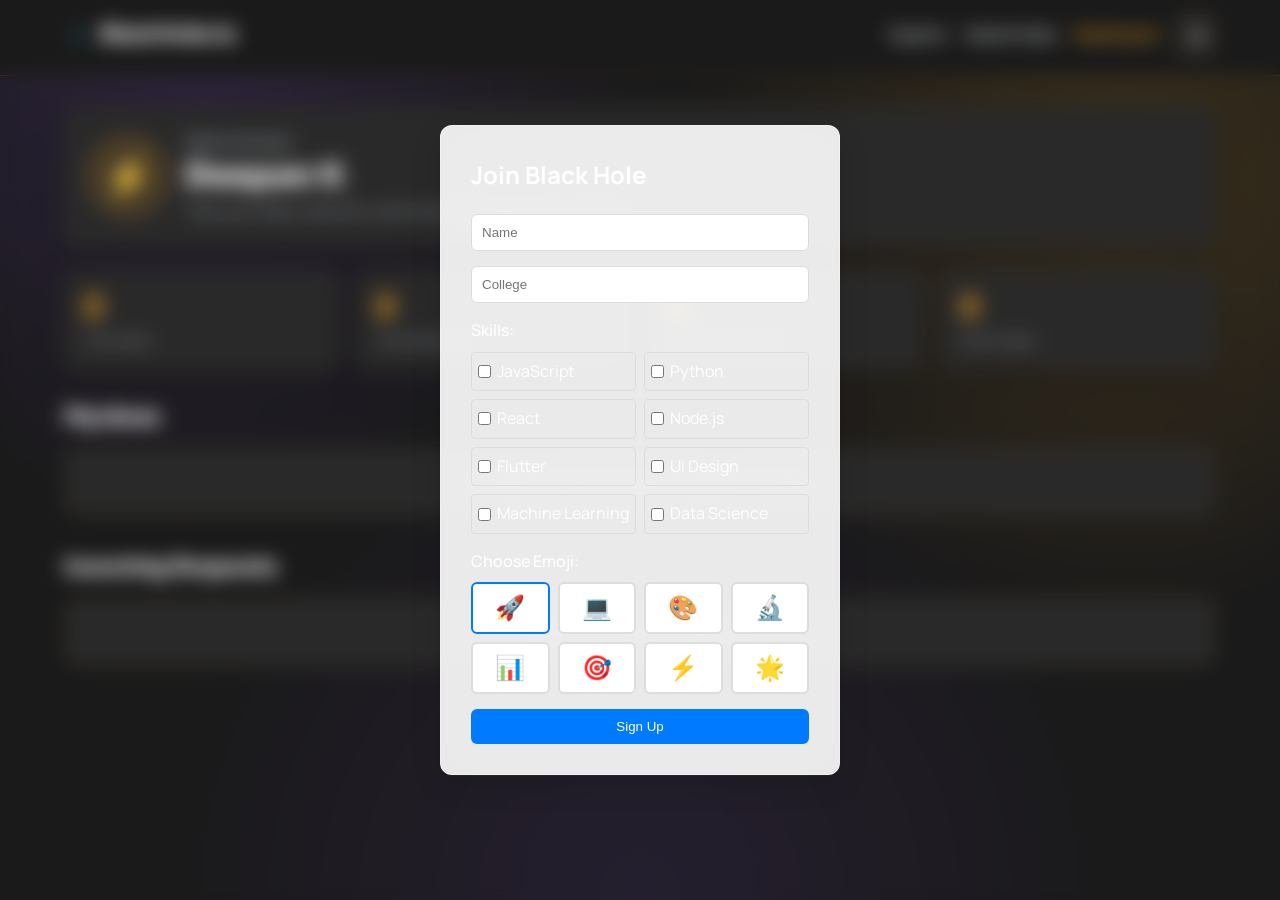
==== dashboard.html @ 7dafb569 "Complete BlackHole.io project - UI, AI validation, team matching" ====
<!DOCTYPE html>
<html lang="en">
<head>
    <meta charset="UTF-8">
    <meta name="viewport" content="width=device-width, initial-scale=1.0">
    <title>Dashboard | BlackHole.io</title>
    <link rel="preconnect" href="https://fonts.googleapis.com">
    <link rel="preconnect" href="https://fonts.gstatic.com" crossorigin>
    <link href="https://fonts.googleapis.com/css2?family=Manrope:wght@400;500;600;700;800&family=Sora:wght@600;700;800&display=swap" rel="stylesheet">
    <link rel="stylesheet" href="https://cdnjs.cloudflare.com/ajax/libs/font-awesome/6.5.2/css/all.min.css" integrity="sha512-SnH5WK+bZxgPHs44uWix+LLJAJ9/2PkPKZ5QiAj6Ta86w+fsb2TkR4j8J4J8L+H5Qz8C4W2Y8M2R7N2R5Q4hQ==" crossorigin="anonymous" referrerpolicy="no-referrer">
    <link rel="stylesheet" href="css/main.css">
    <link rel="stylesheet" href="css/animations.css">
    <link rel="stylesheet" href="css/cards.css">
    <link rel="stylesheet" href="css/components.css">
    <style>
        :root {
            --bg: #000000;
            --surface: #111111;
            --surface-soft: #161616;
            --text: #ffffff;
            --muted: #9ca3af;
            --gold: #f59e0b;
            --purple: #7c3aed;
            --green: #22c55e;
            --danger: #ef4444;
            --border: rgba(255, 255, 255, 0.12);
        }

        * {
            margin: 0;
            padding: 0;
            box-sizing: border-box;
        }

        body {
            min-height: 100vh;
            color: var(--text);
            font-family: "Manrope", "Segoe UI", sans-serif;
            background:
                radial-gradient(circle at 16% 8%, rgba(124, 58, 237, 0.16), transparent 34%),
                radial-gradient(circle at 88% 20%, rgba(245, 158, 11, 0.15), transparent 34%),
                radial-gradient(circle at 50% 100%, rgba(124, 58, 237, 0.1), transparent 45%),
                var(--bg);
        }

        .brand,
        .welcome-title,
        .section-title,
        .idea-title {
            font-family: "Sora", "Manrope", sans-serif;
        }

        .navbar {
            position: sticky;
            top: 0;
            z-index: 120;
            background: #000000;
            border-bottom: 1px solid rgba(245, 158, 11, 0.26);
            backdrop-filter: blur(8px);
        }

        .navbar-content {
            max-width: 1200px;
            margin: 0 auto;
            padding: 0 24px;
            min-height: 70px;
            display: flex;
            align-items: center;
            justify-content: space-between;
            gap: 16px;
        }

        .brand {
            display: flex;
            align-items: center;
            gap: 8px;
            font-size: 1.3rem;
            font-weight: 800;
            letter-spacing: -0.01em;
            color: #ffffff;
        }

        .brand img {
            width: 28px;
            height: 28px;
            object-fit: contain;
            border-radius: 6px;
        }

        .nav-links {
            display: flex;
            align-items: center;
            gap: 18px;
        }

        .nav-link {
            text-decoration: none;
            color: #d1d5db;
            font-weight: 600;
            transition: color 0.2s ease;
        }

        .nav-link:hover,
        .nav-link.active {
            color: var(--gold);
        }

        .notification-btn {
            position: relative;
            width: 40px;
            height: 40px;
            border-radius: 11px;
            border: 1px solid rgba(245, 158, 11, 0.32);
            background: #111111;
            display: inline-flex;
            align-items: center;
            justify-content: center;
            color: #f3f4f6;
            font-size: 1.1rem;
            cursor: pointer;
            transition: transform 0.2s ease, border-color 0.2s ease;
        }

        .notification-btn i {
            font-size: 0.95rem;
        }

        .notification-btn:hover {
            transform: translateY(-1px);
            border-color: rgba(245, 158, 11, 0.6);
        }

        .notification-badge {
            position: absolute;
            top: -7px;
            right: -7px;
            min-width: 20px;
            height: 20px;
            border-radius: 999px;
            padding: 0 6px;
            display: inline-flex;
            align-items: center;
            justify-content: center;
            font-size: 0.72rem;
            font-weight: 800;
            background: var(--gold);
            color: #000000;
            border: 2px solid #000000;
        }

        .container {
            max-width: 1200px;
            margin: 0 auto;
            padding: 30px 24px 44px;
        }

        .glass-card {
            background: #111111;
            border: 1px solid rgba(245, 158, 11, 0.14);
            border-radius: 14px;
            box-shadow: 0 12px 30px rgba(0, 0, 0, 0.45);
        }

        .welcome-section {
            padding: 22px;
            display: flex;
            align-items: center;
            gap: 16px;
            margin-bottom: 24px;
        }

        .welcome-emoji {
            width: 82px;
            height: 82px;
            border-radius: 50%;
            background: rgba(245, 158, 11, 0.16);
            border: 1px solid rgba(245, 158, 11, 0.45);
            display: flex;
            align-items: center;
            justify-content: center;
            font-size: 2.5rem;
            color: var(--gold);
            flex: 0 0 82px;
        }

        .welcome-kicker {
            color: var(--muted);
            font-size: 0.98rem;
            margin-bottom: 0.25rem;
            font-weight: 600;
        }

        .welcome-title {
            font-size: 32px;
            line-height: 1.1;
            font-weight: 800;
            color: #ffffff;
            margin-bottom: 0.35rem;
        }

        .welcome-subtitle {
            color: var(--muted);
            font-size: 0.94rem;
        }

        .stats-row {
            display: grid;
            grid-template-columns: repeat(4, minmax(0, 1fr));
            gap: 16px;
            margin-bottom: 30px;
        }

        .stat-card {
            padding: 18px;
            text-align: left;
            background: #111111;
        }

        .stat-value {
            font-size: 2rem;
            font-weight: 800;
            color: var(--gold);
            line-height: 1.1;
        }

        .stat-label {
            color: var(--muted);
            font-size: 0.8rem;
            margin-top: 0.38rem;
            letter-spacing: 0.03em;
            text-transform: none;
        }

        .section {
            margin-bottom: 34px;
        }

        .section-head {
            display: flex;
            align-items: center;
            justify-content: space-between;
            margin-bottom: 14px;
            gap: 12px;
        }

        .section-title {
            font-size: 1.35rem;
            font-weight: 800;
            color: #ffffff;
            letter-spacing: -0.01em;
        }

        .ideas-grid {
            display: grid;
            grid-template-columns: repeat(3, minmax(0, 1fr));
            gap: 16px;
        }

        .requests-grid {
            display: grid;
            grid-template-columns: 1fr;
            gap: 12px;
        }

        .idea-card,
        .request-card {
            padding: 16px;
            background: #111111;
        }

        .idea-card-head {
            display: flex;
            justify-content: space-between;
            gap: 8px;
            margin-bottom: 12px;
            align-items: flex-start;
        }

        .idea-title {
            font-size: 1rem;
            font-weight: 800;
            line-height: 1.35;
            color: #ffffff;
        }

        .privacy-badge {
            border-radius: 999px;
            font-size: 0.73rem;
            padding: 4px 9px;
            border: 1px solid var(--border);
            background: rgba(255, 255, 255, 0.04);
            white-space: nowrap;
            font-weight: 700;
        }

        .privacy-public {
            color: #22c55e;
            border-color: rgba(34, 197, 94, 0.45);
            background: rgba(34, 197, 94, 0.12);
        }

        .privacy-private {
            color: #d1d5db;
            border-color: rgba(156, 163, 175, 0.45);
            background: rgba(156, 163, 175, 0.14);
        }

        .score-strip {
            margin-bottom: 12px;
            display: flex;
            gap: 10px;
            flex-wrap: wrap;
        }

        .score-dot {
            display: inline-flex;
            align-items: center;
            gap: 6px;
            font-size: 0.78rem;
            color: var(--muted);
        }

        .score-dot i {
            width: 8px;
            height: 8px;
            border-radius: 50%;
            display: inline-block;
        }

        .dot-feasibility {
            background: #22c55e;
        }

        .dot-originality {
            background: #f59e0b;
        }

        .dot-impact {
            background: #7c3aed;
        }

        .incoming-badge {
            display: inline-flex;
            align-items: center;
            gap: 6px;
            font-size: 0.78rem;
            margin-bottom: 12px;
            color: var(--gold);
            background: rgba(245, 158, 11, 0.12);
            border: 1px solid rgba(245, 158, 11, 0.38);
            border-radius: 999px;
            padding: 6px 10px;
            font-weight: 700;
        }

        .idea-actions {
            display: flex;
            gap: 8px;
        }

        .btn {
            border: 1px solid transparent;
            border-radius: 10px;
            padding: 8px 10px;
            font-size: 0.8rem;
            font-weight: 700;
            color: #fff;
            cursor: pointer;
            flex: 1;
            transition: all 0.2s ease;
        }

        .btn-edit {
            background: transparent;
            color: #d1d5db;
            border-color: rgba(156, 163, 175, 0.6);
        }

        .btn-edit:hover {
            background: rgba(156, 163, 175, 0.14);
            border-color: rgba(209, 213, 219, 0.75);
        }

        .btn-delete {
            background: transparent;
            color: #fca5a5;
            border-color: rgba(239, 68, 68, 0.65);
        }

        .btn-delete:hover {
            background: rgba(239, 68, 68, 0.14);
        }

        .request-card {
            display: flex;
            align-items: center;
            justify-content: space-between;
            gap: 10px;
            border-radius: 12px;
        }

        .btn-view {
            background: #7c3aed;
            border-color: rgba(255, 255, 255, 0.12);
            width: auto;
            margin-top: 0;
            flex: none;
            min-width: 130px;
        }

        .btn-view:hover {
            background: #6d28d9;
        }

        .request-count {
            margin-top: 8px;
            color: var(--muted);
            font-size: 0.9rem;
        }

        .empty-state {
            padding: 20px;
            text-align: center;
            color: var(--muted);
            border-radius: 14px;
            border: 1px dashed rgba(245, 158, 11, 0.35);
            background: #111111;
            grid-column: 1 / -1;
        }

        #drawer-overlay {
            position: fixed;
            inset: 0;
            background: rgba(0, 0, 0, 0.6);
            opacity: 0;
            pointer-events: none;
            transition: opacity 0.2s ease;
            z-index: 190;
        }

        #drawer-overlay.drawer-open {
            opacity: 1;
            pointer-events: auto;
        }

        #collab-drawer {
            position: fixed;
            top: 0;
            right: 0;
            width: min(440px, 100%);
            height: 100%;
            z-index: 200;
            transform: translateX(100%);
            transition: transform 0.28s ease;
            background: #0d0d0d;
            border-left: 1px solid rgba(245, 158, 11, 0.26);
            display: flex;
            flex-direction: column;
        }

        #collab-drawer.drawer-open {
            transform: translateX(0);
        }

        .drawer-head {
            display: flex;
            justify-content: space-between;
            align-items: center;
            padding: 16px;
            border-bottom: 1px solid rgba(245, 158, 11, 0.24);
        }

        .drawer-title {
            font-size: 1.02rem;
            font-weight: 700;
        }

        .drawer-close-btn {
            background: transparent;
            border: 0;
            color: #fff;
            cursor: pointer;
            font-size: 1.2rem;
        }

        #requests-list {
            padding: 14px;
            overflow-y: auto;
            flex: 1;
            display: grid;
            gap: 10px;
        }

        .request-item {
            border: 1px solid rgba(245, 158, 11, 0.22);
            border-radius: 12px;
            padding: 10px;
            background: #151515;
        }

        .request-item-name {
            font-weight: 600;
            margin-bottom: 3px;
            color: #ffffff;
        }

        .request-item-meta {
            color: var(--muted);
            font-size: 0.84rem;
        }

        @media (max-width: 980px) {
            .stats-row,
            .ideas-grid {
                grid-template-columns: repeat(2, minmax(0, 1fr));
            }
        }

        @media (max-width: 680px) {
            .navbar-content {
                flex-wrap: wrap;
                padding: 10px 16px;
            }

            .stats-row,
            .ideas-grid {
                grid-template-columns: 1fr;
            }

            .welcome-section {
                flex-direction: column;
                text-align: center;
            }

            .request-card {
                flex-direction: column;
                align-items: flex-start;
            }

            .btn-view {
                width: 100%;
            }

            .nav-links {
                width: 100%;
                justify-content: space-between;
            }
        }
    </style>
</head>
<body>
    <nav class="navbar">
        <div class="navbar-content">
            <div class="brand">
                <img src="assets/logo.png" alt="BlackHole logo" onerror="this.style.display='none'">
                <span>BlackHole.io</span>
            </div>
            <div class="nav-links">
                <a href="explore.html" class="nav-link">Explore</a>
                <a href="submit.html" class="nav-link">Submit Idea</a>
                <a href="dashboard.html" class="nav-link active">Dashboard</a>
                <button id="nav-bell" class="notification-btn" aria-label="Pending requests">
                    <span aria-hidden="true"><i class="fa-regular fa-bell"></i></span>
                    <span id="notification-badge" class="notification-badge" style="display:none;">0</span>
                </button>
            </div>
        </div>
    </nav>

    <main class="container">
        <section class="welcome-section glass-card">
            <div class="welcome-emoji" id="user-emoji">👤</div>
            <div>
                <p class="welcome-kicker">Welcome back</p>
                <h1 class="welcome-title"><span id="user-name">User</span></h1>
                <p class="welcome-subtitle">Track your ideas, reactions, and incoming collaboration requests.</p>
            </div>
        </section>

        <section class="stats-row">
            <div class="stat-card glass-card">
                <div class="stat-value" id="stat-total-ideas">0</div>
                <div class="stat-label">Total Ideas</div>
            </div>
            <div class="stat-card glass-card">
                <div class="stat-value" id="stat-total-reactions">0</div>
                <div class="stat-label">Total Reactions</div>
            </div>
            <div class="stat-card glass-card">
                <div class="stat-value" id="stat-pending-requests">0</div>
                <div class="stat-label">Pending Requests</div>
            </div>
            <div class="stat-card glass-card">
                <div class="stat-value" id="stat-public-ideas">0</div>
                <div class="stat-label">Public Ideas</div>
            </div>
        </section>

        <section class="section">
            <div class="section-head">
                <h2 class="section-title">My Ideas</h2>
            </div>
            <div class="ideas-grid" id="my-ideas-grid"></div>
        </section>

        <section class="section">
            <div class="section-head">
                <h2 class="section-title">Incoming Requests</h2>
            </div>
            <div class="requests-grid" id="incoming-requests-grid"></div>
        </section>
    </main>

    <div id="drawer-overlay"></div>

    <aside id="collab-drawer" aria-hidden="true">
        <div class="drawer-head">
            <h3 class="drawer-title" id="drawer-title">Requests</h3>
            <button class="drawer-close-btn" onclick="closeDrawer()" aria-label="Close">✕</button>
        </div>
        <div id="requests-list"></div>
    </aside>

    <script src="js/ideas.js"></script>
    <script src="js/users.js"></script>
    <script src="js/matching.js"></script>
    <script src="js/heat.js"></script>
    <script src="js/ui.js"></script>
    <script src="js/mock-data.js"></script>
    <script src="js/gemini.js"></script>
    <script src="js/app.js"></script>

    <script>
        if (!getCurrentUser()) {
            saveCurrentUser(createGuestUser());
        }

        let dashboardState = {
            user: null,
            userIdeas: [],
            pendingByIdea: {},
            totalPending: 0,
            drawerIdeaId: null
        };

        function getReactionCount(reactions) {
            if (Array.isArray(reactions)) {
                return reactions.length;
            }

            if (typeof reactions === 'number') {
                return reactions;
            }

            return 0;
        }

        function refreshDashboardData() {
            const user = getCurrentUser();
            if (!user) {
                dashboardState = {
                    user: null,
                    userIdeas: [],
                    pendingByIdea: {},
                    totalPending: 0,
                    drawerIdeaId: null
                };
                return;
            }

            const allIdeas = getAllIdeas();
            const userIdeas = allIdeas.filter(idea => idea.ownerId === user.id);

            const pendingByIdea = {};
            let totalPending = 0;

            userIdeas.forEach(idea => {
                const requests = getRequestsForIdea(idea.id) || [];
                const count = requests.length;
                pendingByIdea[idea.id] = count;
                totalPending += count;
            });

            dashboardState = {
                user,
                userIdeas,
                pendingByIdea,
                totalPending,
                drawerIdeaId: dashboardState.drawerIdeaId
            };
        }

        function loadWelcomeSection() {
            const user = dashboardState.user;
            if (!user) {
                return;
            }

            document.getElementById('user-emoji').textContent = user.profileEmoji || user.emoji || '👤';
            document.getElementById('user-name').textContent = user.name || 'User';
        }

        function updateStatsAndBell() {
            const user = dashboardState.user;
            const userIdeas = dashboardState.userIdeas;
            const totalPending = dashboardState.totalPending;

            if (!user) {
                return;
            }

            const totalIdeas = Array.isArray(user.ideaIds) ? user.ideaIds.length : userIdeas.length;
            const totalReactions = userIdeas.reduce((sum, idea) => sum + getReactionCount(idea.reactions), 0);
            const publicIdeas = userIdeas.filter(idea => idea.isPublic).length;

            document.getElementById('stat-total-ideas').textContent = totalIdeas;
            document.getElementById('stat-total-reactions').textContent = totalReactions;
            document.getElementById('stat-pending-requests').textContent = totalPending;
            document.getElementById('stat-public-ideas').textContent = publicIdeas;

            const badge = document.getElementById('notification-badge');
            if (totalPending > 0) {
                badge.style.display = 'inline-flex';
                badge.textContent = totalPending > 99 ? '99+' : String(totalPending);
            } else {
                badge.style.display = 'none';
            }
        }

        function loadMyIdeas() {
            const user = dashboardState.user;
            if (!user) return;

            const grid = document.getElementById('my-ideas-grid');
            const userIdeas = dashboardState.userIdeas;

            if (userIdeas.length === 0) {
                grid.innerHTML = '<div class="empty-state">No ideas yet. Start by submitting your first idea.</div>';
                return;
            }

            grid.innerHTML = userIdeas.map(idea => {
                const pending = dashboardState.pendingByIdea[idea.id] || 0;
                const privacyClass = idea.isPublic ? 'privacy-public' : 'privacy-private';
                const privacyIcon = idea.isPublic
                    ? '<i class="fa-solid fa-lock-open" aria-hidden="true"></i>'
                    : '<i class="fa-solid fa-lock" aria-hidden="true"></i>';
                const privacyLabel = idea.isPublic ? 'Public' : 'Private';
                const feasibility = Number(idea.feasibility) || 0;
                const originality = Number(idea.originality) || 0;
                const impact = Number(idea.impact) || 0;

                return `
                    <article class="idea-card glass-card">
                        <div class="idea-card-head">
                            <h3 class="idea-title">${idea.title || 'Untitled Idea'}</h3>
                            <span class="privacy-badge ${privacyClass}">${privacyIcon} ${privacyLabel}</span>
                        </div>
                        <div class="score-strip">
                            <span class="score-dot"><i class="dot-feasibility"></i> Feasibility ${feasibility}</span>
                            <span class="score-dot"><i class="dot-originality"></i> Originality ${originality}</span>
                            <span class="score-dot"><i class="dot-impact"></i> Impact ${impact}</span>
                        </div>
                        <span class="incoming-badge"><i class="fa-regular fa-envelope" aria-hidden="true"></i> ${pending} pending request${pending === 1 ? '' : 's'}</span>
                        <div class="idea-actions">
                            <button class="btn btn-edit" onclick="editIdea('${idea.id}')">Edit</button>
                            <button class="btn btn-delete" onclick="deleteIdeaAction('${idea.id}')">Delete</button>
                        </div>
                    </article>
                `;
            }).join('');
        }

        function loadIncomingRequests() {
            const user = dashboardState.user;
            if (!user) return;

            const grid = document.getElementById('incoming-requests-grid');
            const ideasWithRequests = dashboardState.userIdeas.filter(idea => (dashboardState.pendingByIdea[idea.id] || 0) > 0);

            if (ideasWithRequests.length === 0) {
                grid.innerHTML = '<div class="empty-state">No pending requests right now.</div>';
                return;
            }

            grid.innerHTML = ideasWithRequests.map(idea => {
                const pending = dashboardState.pendingByIdea[idea.id] || 0;

                return `
                    <article class="request-card glass-card">
                        <h3 class="idea-title">${idea.title || 'Untitled Idea'}</h3>
                        <div class="request-count">${pending} pending request${pending === 1 ? '' : 's'}</div>
                        <button class="btn btn-view" onclick="openDrawer('${idea.id}')">View Requests</button>
                    </article>
                `;
            }).join('');
        }

        function openDrawer(ideaId) {
            const idea = dashboardState.userIdeas.find(item => item.id === ideaId);
            const requests = getRequestsForIdea(ideaId) || [];

            dashboardState.drawerIdeaId = ideaId;

            const title = document.getElementById('drawer-title');
            const list = document.getElementById('requests-list');
            title.textContent = idea ? `Requests for ${idea.title}` : 'Requests';

            if (requests.length === 0) {
                list.innerHTML = '<div class="empty-state">No pending requests for this idea.</div>';
            } else {
                list.innerHTML = requests.map(req => {
                    const requester = getUserById(req.requesterId);
                    const requesterName = requester ? requester.name : 'Unknown User';
                    const requesterCollege = requester ? (requester.college || 'College not set') : 'User details unavailable';
                    const created = new Date(req.createdAt).toLocaleString();

                    return `
                        <div class="request-item">
                            <div class="request-item-name">${requesterName}</div>
                            <div class="request-item-meta">${requesterCollege}</div>
                            <div class="request-item-meta">Requested on ${created}</div>
                        </div>
                    `;
                }).join('');
            }

            document.getElementById('collab-drawer').classList.add('drawer-open');
            document.getElementById('drawer-overlay').classList.add('drawer-open');
            document.getElementById('collab-drawer').setAttribute('aria-hidden', 'false');
        }

        function closeDrawer() {
            document.getElementById('collab-drawer').classList.remove('drawer-open');
            document.getElementById('drawer-overlay').classList.remove('drawer-open');
            document.getElementById('collab-drawer').setAttribute('aria-hidden', 'true');
        }

        function editIdea(ideaId) {
            window.location.href = `submit.html?edit=${encodeURIComponent(ideaId)}`;
        }

        function deleteIdeaAction(ideaId) {
            const confirmed = window.confirm('Are you sure you want to delete this idea?');
            if (!confirmed) {
                return;
            }

            deleteIdea(ideaId);

            const user = getCurrentUser();
            if (user && Array.isArray(user.ideaIds)) {
                const updatedIdeaIds = user.ideaIds.filter(id => id !== ideaId);
                updateCurrentUser({ ideaIds: updatedIdeaIds });

                const directoryUser = getUserById(user.id);
                if (directoryUser) {
                    saveUserToDirectory(Object.assign({}, directoryUser, { ideaIds: updatedIdeaIds }));
                }
            }

            initializeDashboard();
        }

        function initializeDashboard() {
            refreshDashboardData();
            loadWelcomeSection();
            updateStatsAndBell();
            loadMyIdeas();
            loadIncomingRequests();
        }

        document.addEventListener('DOMContentLoaded', function() {
            initializeDashboard();

            const overlay = document.getElementById('drawer-overlay');
            overlay.addEventListener('click', closeDrawer);

            const bell = document.getElementById('nav-bell');
            bell.addEventListener('click', function() {
                if (dashboardState.userIdeas.length === 0) {
                    return;
                }

                const firstIdeaWithPending = dashboardState.userIdeas.find(idea => (dashboardState.pendingByIdea[idea.id] || 0) > 0);
                const fallbackIdea = dashboardState.userIdeas[0];
                openDrawer((firstIdeaWithPending || fallbackIdea).id);
            });
        });
    </script>
</body>
</html>
---- css/main.css ----
@import url('https://fonts.googleapis.com/css2?family=Inter:wght@400;700&family=Space+Grotesk:wght@400;700&display=swap');
body {
    opacity: 0;
    transition: opacity 0.3s ease;
}

body.page-loaded {
    opacity: 1;
}
:root {
	--color-navy: #1a1a2e;
	--color-deep: #121626;
	--color-purple: #7c3aed;
	--color-cyan: #06b6d4;
	--color-blue: #3b82f6;
	--color-green: #10b981;
	--color-orange: #f59e0b;
	--surface-glass: rgba(255, 255, 255, 0.08);
	--surface-border: rgba(255, 255, 255, 0.2);
	--page-max: 1200px;
	--section-pad: clamp(16px, 4vw, 48px);
	--nav-height: 76px;
}

html, body {
	height: 100%;
	margin: 0;
	padding: 0;
	box-sizing: border-box;
}

body {
	min-height: 100vh;
	background:
		radial-gradient(circle at 20% 10%, rgba(6, 182, 212, 0.14), transparent 36%),
		radial-gradient(circle at 85% 15%, rgba(124, 58, 237, 0.16), transparent 38%),
		linear-gradient(160deg, var(--color-deep), var(--color-navy));
	color: #fff;
	font-family: 'Inter', 'Space Grotesk', Arial, sans-serif;
	line-height: 1.6;
	-webkit-font-smoothing: antialiased;
	-moz-osx-font-smoothing: grayscale;
	overflow-x: hidden;
}

*, *::before, *::after {
	box-sizing: inherit;
}

/* Custom dark scrollbar */
::-webkit-scrollbar {
	width: 12px;
	background: var(--color-navy);
}
::-webkit-scrollbar-thumb {
	background: rgba(124, 58, 237, 0.5); /* purple, semi-transparent */
	border-radius: 8px;
	border: 2px solid var(--color-navy);
}
::-webkit-scrollbar-thumb:hover {
	background: var(--color-purple);
}
::-webkit-scrollbar-corner {
	background: var(--color-navy);
}

/* Firefox scrollbar */
body {
	scrollbar-width: thin;
	scrollbar-color: var(--color-purple) var(--color-navy);
}

.glass-card {
	background: var(--surface-glass);
	border: 1.5px solid var(--surface-border);
	border-radius: 1.25rem;
	box-shadow: 0 4px 32px 0 rgba(31, 41, 55, 0.15);
	backdrop-filter: blur(20px);
	-webkit-backdrop-filter: blur(20px);
	padding: 2rem;
	transition: box-shadow 0.2s;
}

.glass-card:hover {
	box-shadow: 0 8px 40px 0 rgba(31, 41, 55, 0.25);
}

.glass-nav {
	background: rgba(255,255,255,0.10);
	border-bottom: 1.5px solid rgba(255,255,255,0.18);
	backdrop-filter: blur(20px);
	-webkit-backdrop-filter: blur(20px);
	box-shadow: 0 2px 16px 0 rgba(31, 41, 55, 0.10);
	padding: 1rem 2rem;
	padding-left: var(--section-pad);
	padding-right: var(--section-pad);
	display: flex;
	align-items: center;
	z-index: 100;
}

.hero, .hero-section {
	padding-left: var(--section-pad);
	padding-right: var(--section-pad);
}

.glass {
	background: var(--surface-glass);
	backdrop-filter: blur(18px);
	-webkit-backdrop-filter: blur(18px);
	border: 1px solid var(--surface-border);
}

.navbar {
	position: fixed;
	top: 0;
	left: 0;
	width: 100%;
	height: var(--nav-height);
	z-index: 1000;
	border-radius: 0;
	border-left: none;
	border-right: none;
}

.navbar-inner {
	max-width: var(--page-max);
	height: 100%;
	margin: 0 auto;
	padding: 0 var(--section-pad);
	display: flex;
	align-items: center;
	justify-content: space-between;
	gap: 20px;
}

.navbar-left {
	display: flex;
	align-items: center;
}

.logo {
	font-family: 'Space Grotesk', 'Inter', Arial, sans-serif;
	font-size: clamp(1rem, 2vw, 1.2rem);
	font-weight: 700;
	letter-spacing: 0.03em;
	white-space: nowrap;
}

.navbar-right {
	display: flex;
	align-items: center;
	justify-content: flex-end;
	gap: clamp(12px, 2vw, 24px);
	flex-wrap: wrap;
}

.navbar-right a {
	color: #fff;
	text-decoration: none;
	font-weight: 600;
	opacity: 0.92;
	transition: color 0.2s ease, opacity 0.2s ease;
}

.navbar-right a:hover {
	color: var(--color-cyan);
	opacity: 1;
}

.hero {
	position: relative;
	min-height: 100vh;
	display: flex;
	align-items: center;
	justify-content: center;
	padding-top: calc(var(--nav-height) + 24px);
	padding-bottom: 72px;
	overflow: hidden;
	isolation: isolate;
}

#particles-canvas {
	position: absolute;
	inset: 0;
	width: 100%;
	height: 100%;
	z-index: 0;
	pointer-events: none;
}

.hero-content {
	position: relative;
	z-index: 1;
	max-width: 880px;
	margin: 0 auto;
	padding: 0 var(--section-pad);
	text-align: center;
}

.hero-content h1 {
	margin: 0;
	font-family: 'Space Grotesk', 'Inter', Arial, sans-serif;
	font-size: clamp(2rem, 5vw, 4rem);
	line-height: 1.12;
	text-align: center;
	text-wrap: balance;
}

.subtitle {
	margin: 20px auto 0;
	max-width: 700px;
	font-size: clamp(1rem, 2vw, 1.3rem);
	opacity: 0.9;
	text-align: center;
}

.cta-button {
	display: inline-flex;
	align-items: center;
	justify-content: center;
	margin-top: 30px;
	padding: 12px 22px;
	border-radius: 999px;
	background: linear-gradient(135deg, var(--color-blue), var(--color-purple));
	color: #fff;
	text-decoration: none;
	font-weight: 700;
	box-shadow: 0 12px 30px rgba(59, 130, 246, 0.28);
	transition: transform 0.2s ease, box-shadow 0.2s ease;
}

.cta-button:hover {
	transform: translateY(-1px);
	box-shadow: 0 16px 36px rgba(124, 58, 237, 0.32);
}

.features {
	max-width: var(--page-max);
	margin: 0 auto;
	padding: 48px var(--section-pad) 80px;
	display: grid;
	grid-template-columns: repeat(3, minmax(0, 1fr));
	gap: 24px;
	align-items: stretch;
}

.feature-card {
	background: var(--surface-glass);
	border: 1px solid var(--surface-border);
	border-radius: 16px;
	padding: 24px;
	min-height: 220px;
	backdrop-filter: blur(14px);
	-webkit-backdrop-filter: blur(14px);
}

.feature-card h2 {
	margin: 0 0 10px;
	font-size: 1.3rem;
	line-height: 1.2;
}

.feature-card p {
	margin: 0;
	opacity: 0.9;
}

.footer {
	max-width: var(--page-max);
	margin: 0 auto 24px;
	padding: 20px var(--section-pad);
	border-radius: 16px;
	text-align: center;
	opacity: 0.9;
}

@media (max-width: 900px) {
	.features {
		grid-template-columns: 1fr;
	}

	.navbar {
		height: auto;
		min-height: var(--nav-height);
	}

	.navbar-inner {
		padding-top: 10px;
		padding-bottom: 10px;
		flex-direction: column;
		align-items: flex-start;
	}

	.navbar-right {
		width: 100%;
		justify-content: flex-start;
	}

	.hero {
		padding-top: calc(var(--nav-height) + 44px);
	}
}

/* Utility classes */
.text-purple { color: var(--color-purple); }
.text-cyan { color: var(--color-cyan); }
.text-blue { color: var(--color-blue); }
.text-green { color: var(--color-green); }
.text-orange { color: var(--color-orange); }
---- css/animations.css ----
/* 1. Glow Pulse */
@keyframes glow-pulse {
	0%, 100% {
		box-shadow: 0 0 12px 4px rgba(128,0,255,0.7);
	}
	50% {
		box-shadow: 0 0 24px 12px rgba(128,0,255,1);
	}
}

/* 2. Float Up Down */
@keyframes float-up-down {
	0%, 100% {
		transform: translateY(0);
	}
	50% {
		transform: translateY(-10px);
	}
}

/* 3. Fade In Up */
@keyframes fade-in-up {
	0% {
		opacity: 0;
		transform: translateY(20px);
	}
	100% {
		opacity: 1;
		transform: translateY(0);
	}
}

/* 4. Spin Ring */
@keyframes spin-ring {
	0% {
		transform: rotate(0deg);
	}
	100% {
		transform: rotate(360deg);
	}
}

/* 5. Typewriter */
@keyframes typewriter {
	from {
		width: 0;
	}
	to {
		width: 100%;
	}
}

/* 6. Badge Pop */
@keyframes badge-pop {
	0% {
		transform: scale(0);
	}
	60% {
		transform: scale(1.1);
	}
	100% {
		transform: scale(1);
	}
}

/* 7. Bar Fill */
@keyframes bar-fill {
	from {
		width: 0;
	}
	to {
		width: var(--target-width, 100%);
	}
}

/* 8. Confetti Burst */
@keyframes confetti-burst {
	0% {
		opacity: 1;
		transform: scale(1);
	}
	100% {
		opacity: 0;
		transform: scale(2);
	}
}

/* Utility Classes */
.animate-glow {
	animation: glow-pulse 1.2s infinite;
}

.animate-float {
	animation: float-up-down 2.5s ease-in-out infinite;
}

.animate-fade-in-up {
	animation: fade-in-up 0.7s cubic-bezier(0.23, 1, 0.32, 1) both;
}
@keyframes fade-in-up {
  from {
    opacity: 0;
    transform: translateY(20px);
  }
  to {
    opacity: 1;
    transform: translateY(0);
  }
}

.animate-fade-in-up {
  animation: fade-in-up 0.6s ease-out forwards;
}
.filter-bar select,
.filter-bar input {
    background-color: rgba(255, 255, 255, 0.05);
    color: white;
    border: 1px solid rgba(124, 58, 237, 0.4);
    border-radius: 8px;
    padding: 8px 16px;
    backdrop-filter: blur(10px);
}

.filter-bar select option {
    background-color: #1a1a2e;
    color: white;
}

select option:hover,
select option:checked {
    background-color: #7c3aed;
    color: white;
}
---- css/components.css ----
.tag-badge {
	display: inline-flex;
	align-items: center;
	justify-content: center;
	background: #06b6d4;
	color: #ffffff;
	border-radius: 100px;
	padding: 4px 14px;
	font-size: 14px;
	font-weight: 600;
	line-height: 1.2;
	opacity: 0;
}
.tag-badge {
    display: inline-block;
    background-color: #06b6d4;
    color: white;
    border-radius: 100px;
    padding: 4px 14px;
    font-size: 14px;
    margin: 4px;
    box-shadow: 0 0 8px rgba(6, 182, 212, 0.5);
    animation: badge-pop 0.3s ease forwards;
}
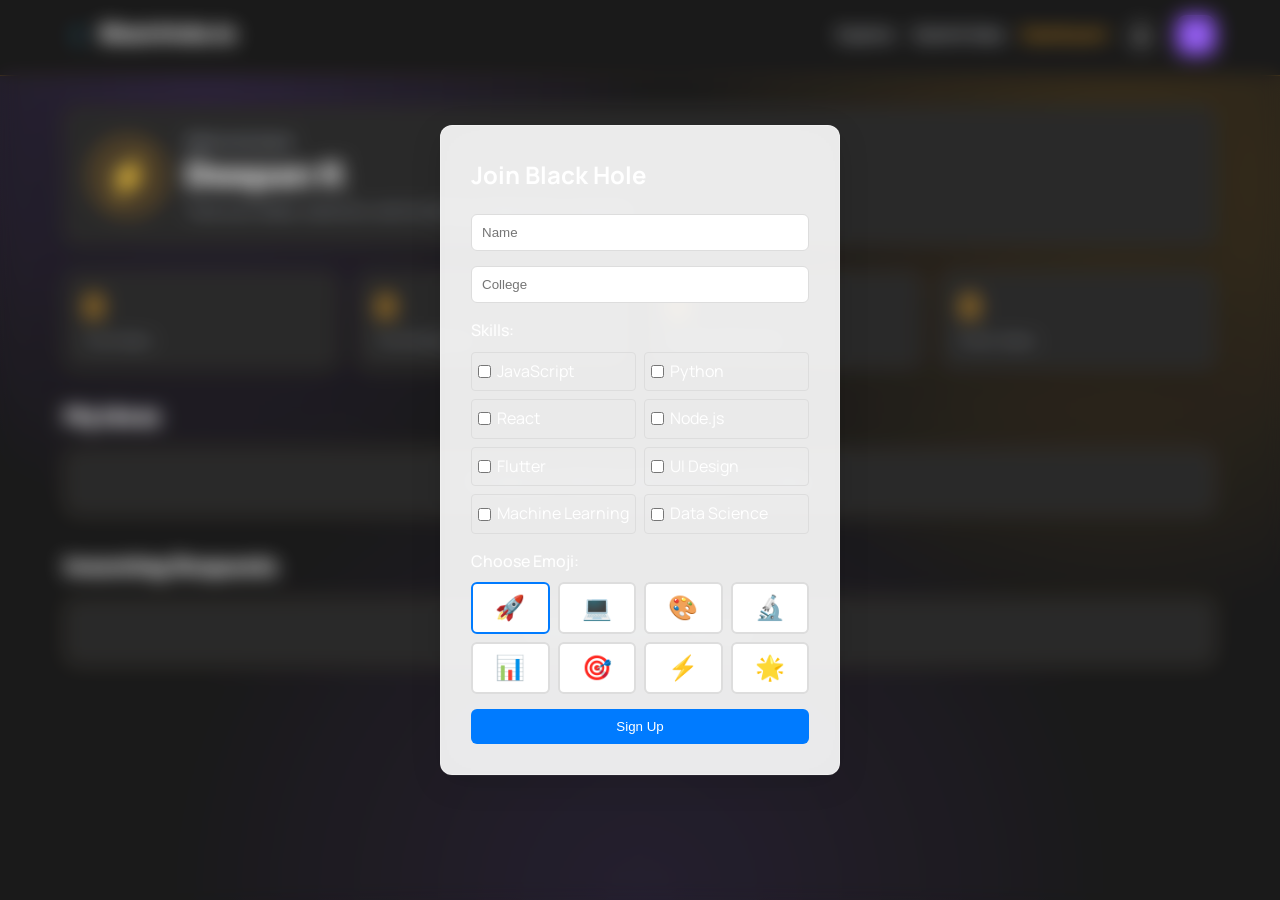
==== commit 7153289b: "Complete BlackHole.io project - UI, AI validation, team matching" ====
--- a/dashboard.html
+++ b/dashboard.html
@@ -105,13 +105,31 @@
             color: var(--gold);
         }
 
+        .nav-profile-link {
+            width: 34px;
+            height: 34px;
+            border-radius: 50%;
+            border: 1px solid rgba(255, 255, 255, 0.35);
+            display: inline-flex;
+            align-items: center;
+            justify-content: center;
+            color: #ffffff;
+            text-decoration: none;
+            transition: border-color 0.2s ease, color 0.2s ease;
+        }
+
+        .nav-profile-link:hover {
+            color: var(--gold);
+            border-color: rgba(245, 158, 11, 0.7);
+        }
+
         .notification-btn {
             position: relative;
             width: 40px;
             height: 40px;
             border-radius: 11px;
-            border: 1px solid rgba(245, 158, 11, 0.32);
-            background: #111111;
+            border: 1px solid rgba(255, 255, 255, 0.14);
+            background: #7c3aed;
             display: inline-flex;
             align-items: center;
             justify-content: center;
@@ -127,7 +145,8 @@
 
         .notification-btn:hover {
             transform: translateY(-1px);
-            border-color: rgba(245, 158, 11, 0.6);
+            border-color: rgba(255, 255, 255, 0.24);
+            background: #6d28d9;
         }
 
         .notification-badge {
@@ -371,24 +390,24 @@
         }
 
         .btn-edit {
-            background: transparent;
-            color: #d1d5db;
-            border-color: rgba(156, 163, 175, 0.6);
+            background: #7c3aed;
+            color: #ffffff;
+            border-color: rgba(255, 255, 255, 0.14);
         }
 
         .btn-edit:hover {
-            background: rgba(156, 163, 175, 0.14);
-            border-color: rgba(209, 213, 219, 0.75);
+            background: #6d28d9;
+            border-color: rgba(255, 255, 255, 0.24);
         }
 
         .btn-delete {
-            background: transparent;
-            color: #fca5a5;
-            border-color: rgba(239, 68, 68, 0.65);
+            background: #7c3aed;
+            color: #ffffff;
+            border-color: rgba(255, 255, 255, 0.14);
         }
 
         .btn-delete:hover {
-            background: rgba(239, 68, 68, 0.14);
+            background: #6d28d9;
         }
 
         .request-card {
@@ -476,11 +495,17 @@
         }
 
         .drawer-close-btn {
-            background: transparent;
-            border: 0;
+            background: #7c3aed;
+            border: 1px solid rgba(255, 255, 255, 0.16);
+            border-radius: 8px;
+            padding: 4px 8px;
             color: #fff;
             cursor: pointer;
             font-size: 1.2rem;
+        }
+
+        .drawer-close-btn:hover {
+            background: #6d28d9;
         }
 
         #requests-list {
@@ -559,6 +584,7 @@
                 <a href="explore.html" class="nav-link">Explore</a>
                 <a href="submit.html" class="nav-link">Submit Idea</a>
                 <a href="dashboard.html" class="nav-link active">Dashboard</a>
+                <a href="profile.html" class="nav-profile-link" aria-label="Profile"><i class="fa-regular fa-user"></i></a>
                 <button id="nav-bell" class="notification-btn" aria-label="Pending requests">
                     <span aria-hidden="true"><i class="fa-regular fa-bell"></i></span>
                     <span id="notification-badge" class="notification-badge" style="display:none;">0</span>
